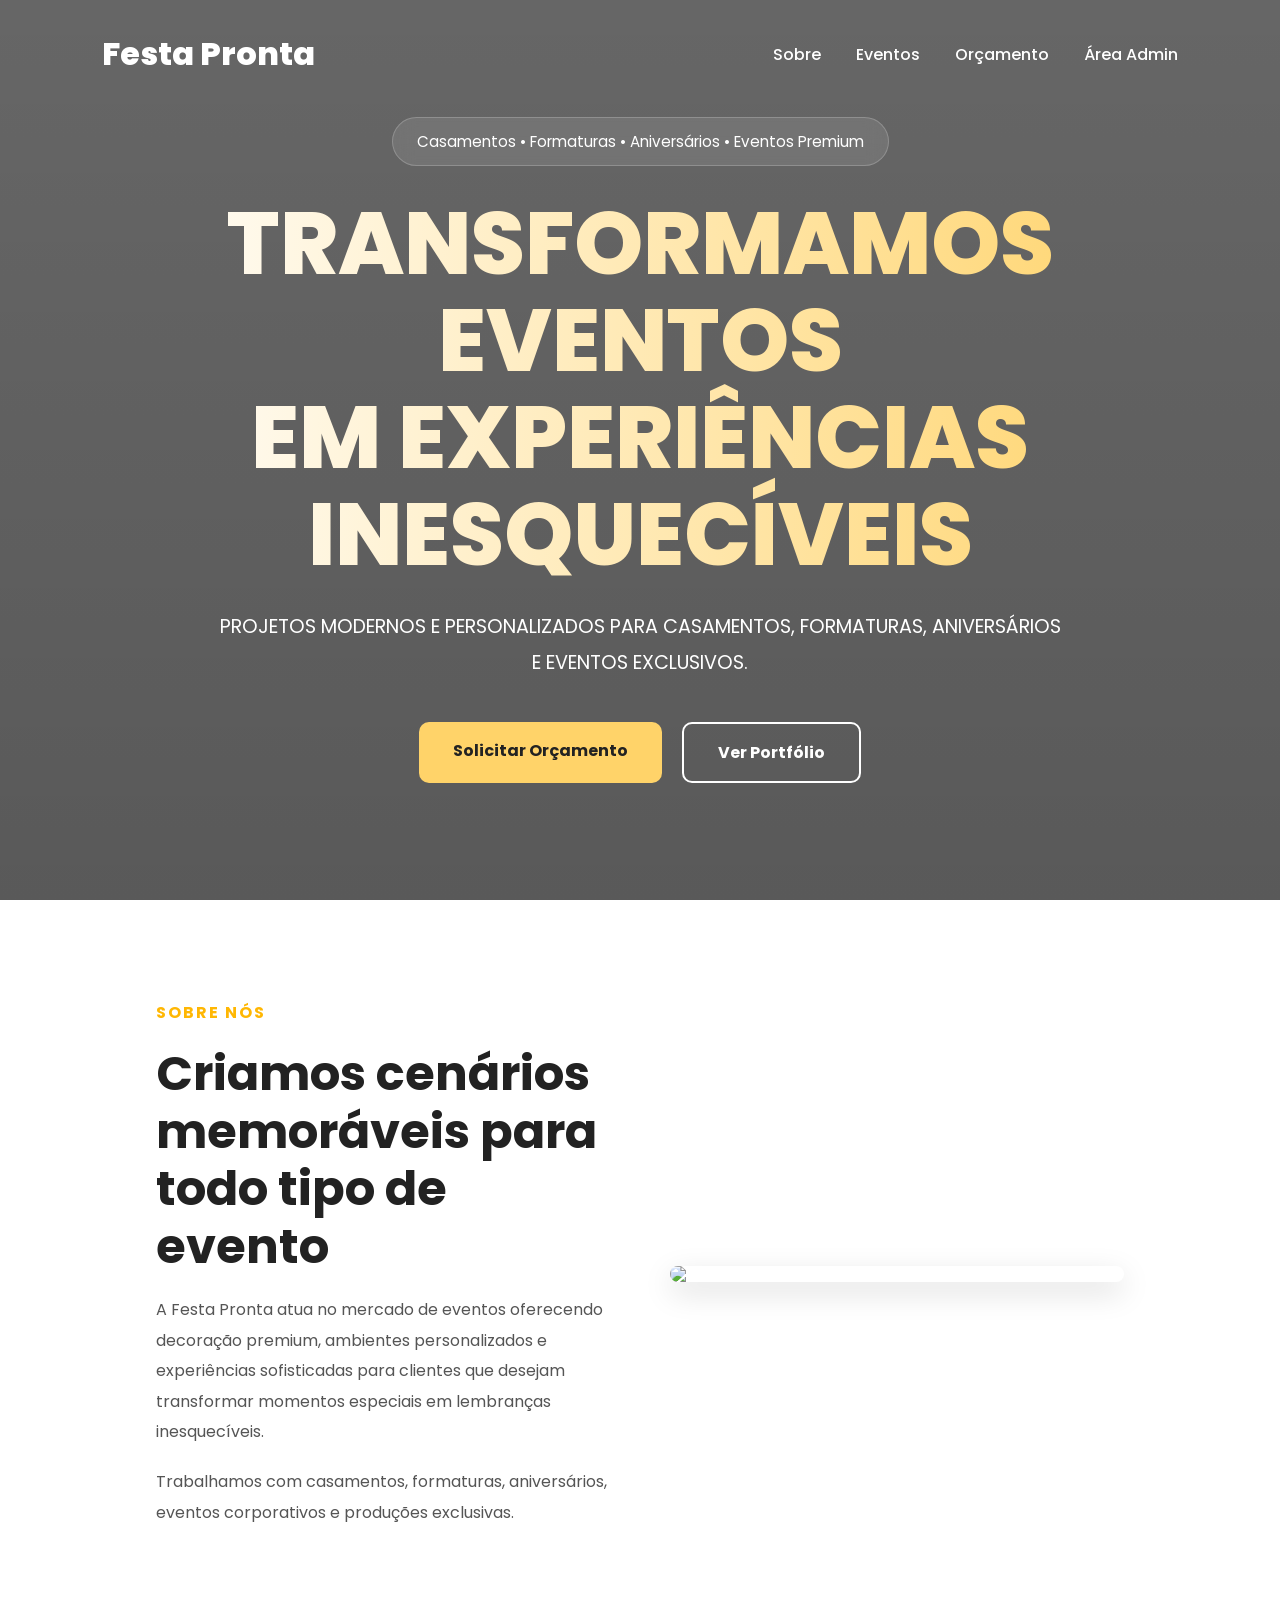
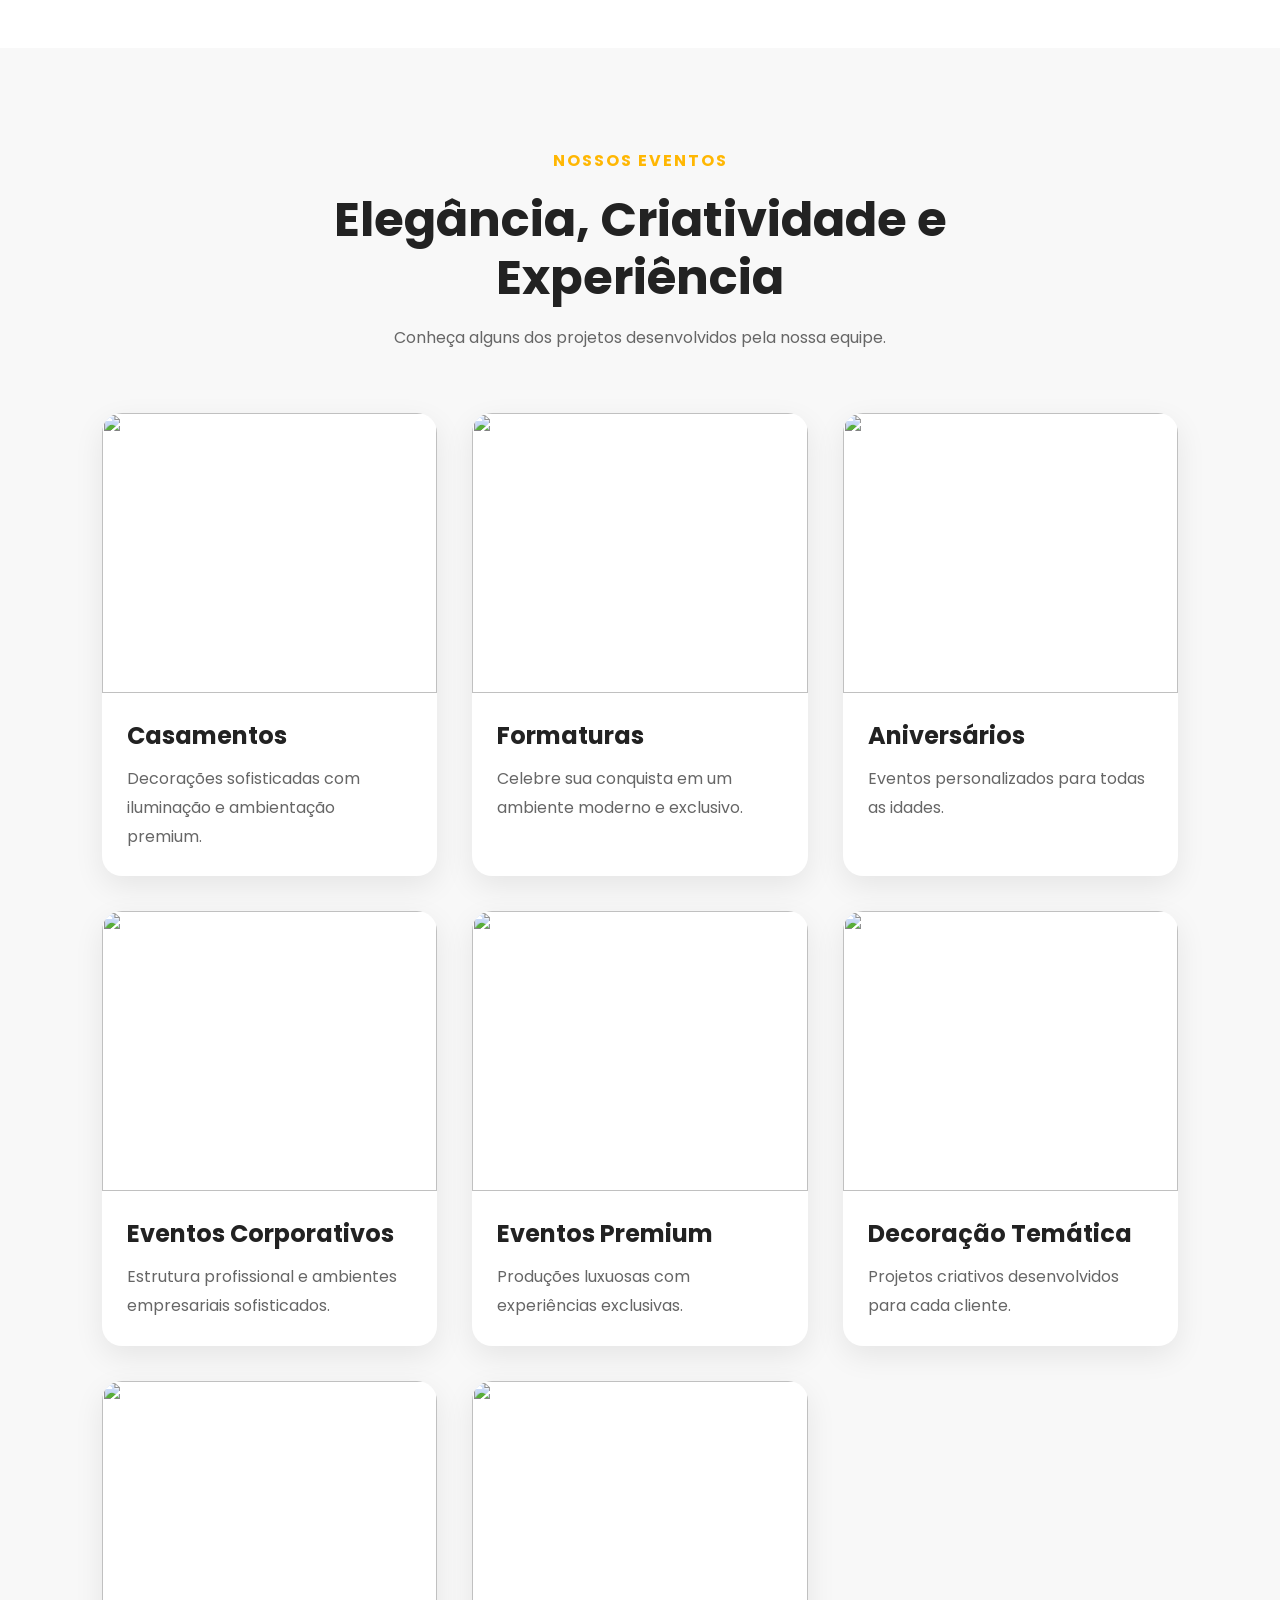
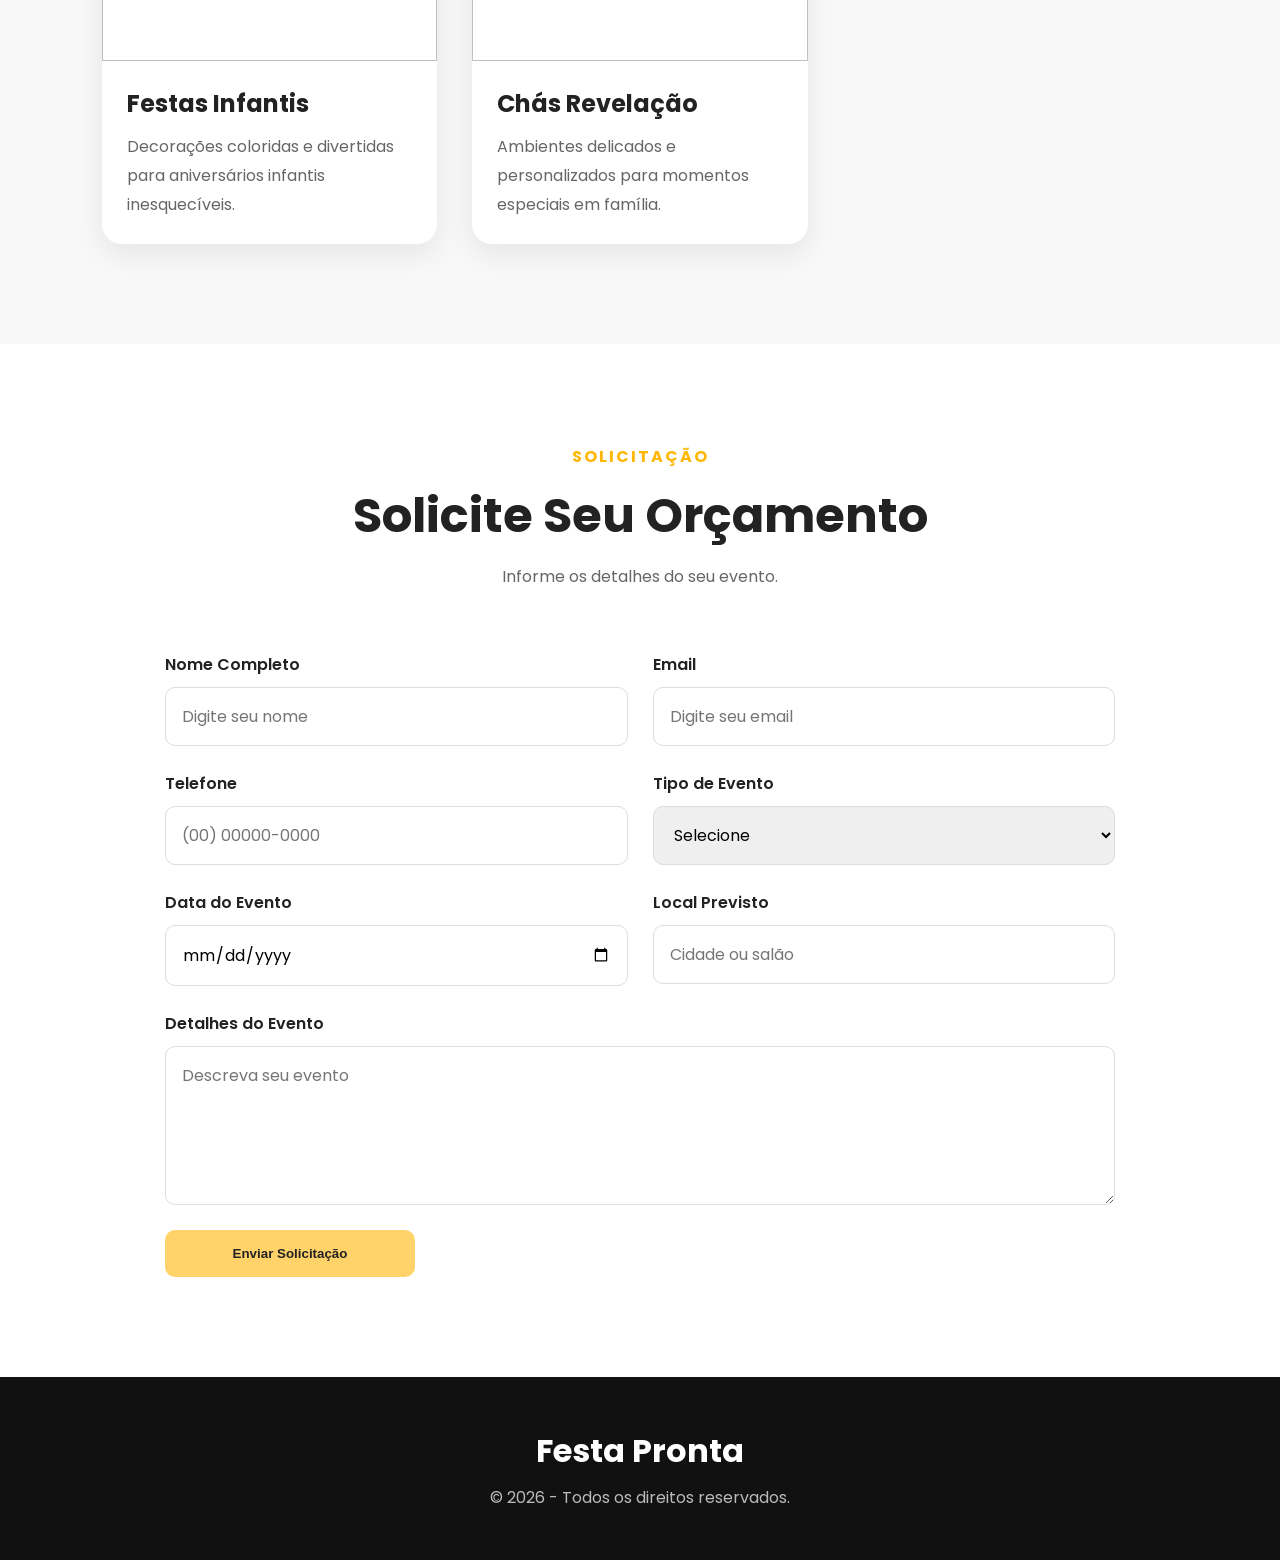
==== index.html @ c8cc6a31 "Tudo pronto" ====
<!doctype html>
<html lang="pt-BR">
  <head>
    <meta charset="UTF-8" />
    <meta name="viewport" content="width=device-width, initial-scale=1.0" />

    <title>Festa Pronta | Eventos & Decorações</title>

    <link rel="stylesheet" href="style.css" />

    <link rel="preconnect" href="https://fonts.googleapis.com" />
    <link rel="preconnect" href="https://fonts.gstatic.com" crossorigin />

    <link
      href="https://fonts.googleapis.com/css2?family=Poppins:wght@300;400;500;600;700;800&display=swap"
      rel="stylesheet"
    />
  </head>

  <body>
    <!-- NAVBAR -->

    <header class="hero">
      <nav class="navbar">
        <div class="logo">Festa Pronta</div>

        <ul class="menu">
          <li><a href="#sobre">Sobre</a></li>
          <li><a href="#portfolio">Eventos</a></li>
          <li><a href="#orcamento">Orçamento</a></li>
          <li><a href="admin.html" class="admin-link"> Área Admin </a></li>
        </ul>
      </nav>

      <!-- HERO -->

      <div class="hero-content">
        <span class="mini-texto">
          Casamentos • Formaturas • Aniversários • Eventos Premium
        </span>

        <h1>
          TRANSFORMAMOS EVENTOS
          <br />
          EM EXPERIÊNCIAS INESQUECÍVEIS
        </h1>

        <p>
          PROJETOS MODERNOS E PERSONALIZADOS PARA CASAMENTOS, FORMATURAS, ANIVERSÁRIOS E
          EVENTOS EXCLUSIVOS.
        </p>

        <div class="hero-buttons">
          <a href="#orcamento" class="btn"> Solicitar Orçamento </a>

          <a href="#portfolio" class="btn-outline"> Ver Portfólio </a>
        </div>
      </div>
    </header>

    <!-- SOBRE -->

    <section class="sobre" id="sobre">
      <div class="container">
        <div class="sobre-texto">
          <span class="section-mini"> Sobre Nós </span>

          <h2>Criamos cenários memoráveis para todo tipo de evento</h2>

          <p>
            A Festa Pronta atua no mercado de eventos oferecendo decoração premium, ambientes
            personalizados e experiências sofisticadas para clientes que desejam transformar
            momentos especiais em lembranças inesquecíveis.
          </p>

          <p>
            Trabalhamos com casamentos, formaturas, aniversários, eventos corporativos e
            produções exclusivas.
          </p>
        </div>

        <div class="sobre-imagem">
          <img
            src="https://images.unsplash.com/photo-1519167758481-83f550bb49b3?q=80&w=1200&auto=format&fit=crop"
          />
        </div>
      </div>
    </section>

    <!-- PORTFOLIO -->

    <section class="portfolio" id="portfolio">
      <div class="titulo-section">
        <span> Nossos Eventos </span>

        <h2>Elegância, Criatividade e Experiência</h2>

        <p>Conheça alguns dos projetos desenvolvidos pela nossa equipe.</p>
      </div>

      <div class="galeria">
        <div class="card">
          <img
            src="https://images.unsplash.com/photo-1511285560929-80b456fea0bc?q=80&w=1200&auto=format&fit=crop"
          />

          <div class="card-content">
            <h3>Casamentos</h3>

            <p>Decorações sofisticadas com iluminação e ambientação premium.</p>
          </div>
        </div>

        <div class="card">
          <img
            src="https://s2.glbimg.com/tyui7QKCXez5rlboY9S839lcAIk=/620x465/s.glbimg.com/jo/g1/f/original/2014/02/26/julio-fugimoto-7.jpg"
          />

          <div class="card-content">
            <h3>Formaturas</h3>

            <p>Celebre sua conquista em um ambiente moderno e exclusivo.</p>
          </div>
        </div>

        <div class="card">
          <img
            src="https://www.villaglam.com.br/imagens/categorias/espacos-festa-aniversario-sao-paulo-01.webp"
          />

          <div class="card-content">
            <h3>Aniversários</h3>

            <p>Eventos personalizados para todas as idades.</p>
          </div>
        </div>

        <div class="card">
          <img
            src="https://images.unsplash.com/photo-1511578314322-379afb476865?q=80&w=1200&auto=format&fit=crop"
          />

          <div class="card-content">
            <h3>Eventos Corporativos</h3>

            <p>Estrutura profissional e ambientes empresariais sofisticados.</p>
          </div>
        </div>

        <div class="card">
          <img
            src="https://images.unsplash.com/photo-1492684223066-81342ee5ff30?q=80&w=1200&auto=format&fit=crop"
          />

          <div class="card-content">
            <h3>Eventos Premium</h3>

            <p>Produções luxuosas com experiências exclusivas.</p>
          </div>
        </div>

        <div class="card">
          <img
            src="https://images.unsplash.com/photo-1464366400600-7168b8af9bc3?q=80&w=1200&auto=format&fit=crop"
          />

          <div class="card-content">
            <h3>Decoração Temática</h3>

            <p>Projetos criativos desenvolvidos para cada cliente.</p>
          </div>
        </div>

        <!-- FESTA INFANTIL -->
        <div class="card">
          <img
            src="https://img77.uenicdn.com/image/upload/v1614637250/business/c602f95e-e6ba-4221-a7ba-969f557e10a0.jpg"
          />

          <div class="card-content">
            <h3>Festas Infantis</h3>

            <p>Decorações coloridas e divertidas para aniversários infantis inesquecíveis.</p>
          </div>
        </div>

        <!-- CHÁ REVELAÇÃO -->
        <div class="card">
          <img
            src="https://www.huggies.com.br/-/media/feature/huggies/lao/global/brarticleimg/cha_revelacao_branco_dourado.jpg"
          />

          <div class="card-content">
            <h3>Chás Revelação</h3>

            <p>Ambientes delicados e personalizados para momentos especiais em família.</p>
          </div>
        </div>
      </div>
    </section>

    <!-- FORMULARIO -->

    <section class="formulario" id="orcamento">
      <div class="titulo-section">
        <span> Solicitação </span>

        <h2>Solicite Seu Orçamento</h2>

        <p>Informe os detalhes do seu evento.</p>
      </div>

      <form class="form" id="formEvento">
        <div class="input-group">
          <label>Nome Completo</label>
          <input type="text" id="nome" placeholder="Digite seu nome" />
        </div>

        <div class="input-group">
          <label>Email</label>
          <input type="email" id="email" placeholder="Digite seu email" />
        </div>

        <div class="input-group">
          <label>Telefone</label>
          <input type="tel" id="telefone" placeholder="(00) 00000-0000" />
        </div>

        <div class="input-group">
          <label>Tipo de Evento</label>

          <select id="evento">
            <option>Selecione</option>
            <option>Casamento</option>
            <option>Formatura</option>
            <option>Aniversário</option>
            <option>Evento Corporativo</option>
          </select>
        </div>

        <div class="input-group">
          <label>Data do Evento</label>
          <input type="date" id="data" />
        </div>

        <div class="input-group">
          <label>Local Previsto</label>
          <input type="text" id="local" placeholder="Cidade ou salão" />
        </div>

        <div class="input-group full">
          <label>Detalhes do Evento</label>
          <textarea rows="5" placeholder="Descreva seu evento"></textarea>
        </div>

        <button class="btn">Enviar Solicitação</button>
      </form>
    </section>

    <!-- FOOTER -->

    <footer>
      <h3>Festa Pronta</h3>

      <p>© 2026 - Todos os direitos reservados.</p>
    </footer>
    <script src="script.js"></script>
  </body>
</html>
---- style.css ----
/* =========================
   RESET
========================= */

* {
  margin: 0;
  padding: 0;
  box-sizing: border-box;
}

html {
  scroll-behavior: smooth;
}

body {
  font-family: "Poppins", sans-serif;
  background: #ffffff;
  color: #222;
  overflow-x: hidden;
}

/* =========================
   GLOBAL
========================= */

.container {
  width: 90%;
  max-width: 1200px;
  margin: auto;
}

section {
  padding: 100px 8%;
}

img {
  max-width: 100%;
  display: block;
}

a {
  text-decoration: none;
}

/* =========================
   NAVBAR
========================= */

.navbar {
  width: 100%;
  display: flex;
  justify-content: space-between;
  align-items: center;

  padding: 30px 8%;

  position: absolute;
  top: 0;
  left: 0;
  z-index: 1000;
}

.logo {
  font-size: 2rem;
  font-weight: 800;
  color: #fff;
}

.menu {
  display: flex;
  list-style: none;
  gap: 35px;
}

.menu a {
  color: #fff;
  font-weight: 500;
  transition: 0.3s;
  position: relative;
}

.menu a:hover {
  color: #ffd369;
}

/* =========================
   HERO
========================= */

.hero {
  min-height: 100vh;

  background:
    linear-gradient(rgba(0, 0, 0, 0.6), rgba(0, 0, 0, 0.65)),
    url("https://images.unsplash.com/photo-1492684223066-81342ee5ff30?q=80&w=1600&auto=format&fit=crop");

  background-size: cover;
  background-position: center;

  display: flex;
  flex-direction: column;
}

.hero-content {
  flex: 1;

  display: flex;
  flex-direction: column;

  justify-content: center;
  align-items: center;

  text-align: center;

  color: #fff;

  padding: 20px;
}

.mini-texto {
  background: rgba(255, 255, 255, 0.1);

  border: 1px solid rgba(255, 255, 255, 0.2);

  padding: 12px 24px;

  border-radius: 50px;

  backdrop-filter: blur(10px);

  margin-bottom: 30px;

  font-size: 0.95rem;
}

.hero-content h1 {
  font-size: 5.5rem;

  line-height: 1.1;

  max-width: 1100px;

  margin-bottom: 25px;

  font-weight: 800;

  background: linear-gradient(to right, #ffffff, #ffd369);

  -webkit-background-clip: text;
  -webkit-text-fill-color: transparent;
}

.hero-content p {
  max-width: 850px;

  font-size: 1.2rem;

  line-height: 1.9;

  margin-bottom: 40px;
}

.hero-buttons {
  display: flex;
  gap: 20px;
  flex-wrap: wrap;
}

/* =========================
   BUTTONS
========================= */

.btn {
  background: #ffd369;
  color: #222;

  padding: 16px 34px;

  border-radius: 10px;

  font-weight: 700;

  transition: 0.3s;

  border: none;

  cursor: pointer;
}

.btn:hover {
  transform: translateY(-3px);
  background: #ffc947;
}

.btn-outline {
  border: 2px solid #fff;

  color: #fff;

  padding: 16px 34px;

  border-radius: 10px;

  font-weight: 700;

  transition: 0.3s;
}

.btn-outline:hover {
  background: #fff;
  color: #222;
}

/* =========================
   SOBRE
========================= */

.sobre {
  background: #fff;
}

.sobre .container {
  display: flex;
  align-items: center;
  gap: 60px;
}

.sobre-texto {
  flex: 1;
}

.section-mini {
  color: #ffb703;

  font-weight: 700;

  letter-spacing: 2px;

  text-transform: uppercase;
}

.sobre-texto h2 {
  font-size: 3rem;

  margin: 20px 0;

  line-height: 1.2;
}

.sobre-texto p {
  line-height: 1.9;

  margin-bottom: 20px;

  color: #555;
}

.sobre-imagem {
  flex: 1;
}

.sobre-imagem img {
  border-radius: 20px;

  box-shadow: 0 10px 30px rgba(0, 0, 0, 0.15);
}

/* =========================
   TITULOS
========================= */

.titulo-section {
  text-align: center;
  margin-bottom: 60px;
}

.titulo-section span {
  color: #ffb703;

  font-weight: 700;

  letter-spacing: 2px;

  text-transform: uppercase;
}

.titulo-section h2 {
  font-size: 3rem;

  margin: 18px auto;

  max-width: 900px;

  line-height: 1.2;
}

.titulo-section p {
  max-width: 700px;

  margin: auto;

  color: #666;

  line-height: 1.8;
}

/* =========================
   PORTFOLIO
========================= */

.portfolio {
  background: #f8f8f8;
}

.galeria {
  display: grid;

  grid-template-columns: repeat(auto-fit, minmax(320px, 1fr));

  gap: 35px;
}

.card {
  background: #fff;

  border-radius: 20px;

  overflow: hidden;

  box-shadow: 0 10px 30px rgba(0, 0, 0, 0.08);

  transition: 0.4s;
}

.card:hover {
  transform: translateY(-10px);
}

.card img {
  width: 100%;
  height: 280px;
  object-fit: cover;
}

.card-content {
  padding: 25px;
}

.card-content h3 {
  font-size: 1.5rem;

  margin-bottom: 12px;
}

.card-content p {
  line-height: 1.8;

  color: #666;
}

/* =========================
   FORMULARIO
========================= */

.formulario {
  background: #fff;
}

.form {
  max-width: 950px;

  margin: auto;

  display: grid;

  grid-template-columns: 1fr 1fr;

  gap: 25px;
}

.input-group {
  display: flex;
  flex-direction: column;
}

.input-group label {
  margin-bottom: 10px;

  font-weight: 600;
}

.input-group input,
.input-group select,
.input-group textarea {
  padding: 16px;

  border: 1px solid #ddd;

  border-radius: 10px;

  font-size: 1rem;

  font-family: "Poppins", sans-serif;

  transition: 0.3s;
}

.input-group input:focus,
.input-group select:focus,
.input-group textarea:focus {
  outline: none;
  border-color: #ffb703;
}

.input-group.full {
  grid-column: 1 / -1;
}

.form button {
  width: 250px;
}

/* =========================
   FOOTER
========================= */

footer {
  background: #111;

  color: #fff;

  text-align: center;

  padding: 50px 20px;
}

footer h3 {
  font-size: 2rem;

  margin-bottom: 10px;
}

footer p {
  color: #bbb;
}

/* =========================
   RESPONSIVO
========================= */

@media (max-width: 950px) {
  .navbar {
    padding: 25px 5%;
  }

  .menu {
    display: none;
  }

  .hero-content h1 {
    font-size: 3.5rem;
  }

  .hero-content p {
    font-size: 1rem;
  }

  .sobre .container {
    flex-direction: column;
  }

  .titulo-section h2 {
    font-size: 2.2rem;
  }

  .sobre-texto h2 {
    font-size: 2.2rem;
  }

  .form {
    grid-template-columns: 1fr;
  }
}

@media (max-width: 600px) {
  .hero-content h1 {
    font-size: 2.6rem;
  }

  .mini-texto {
    font-size: 0.8rem;
  }

  .btn,
  .btn-outline {
    width: 100%;
    text-align: center;
  }
}
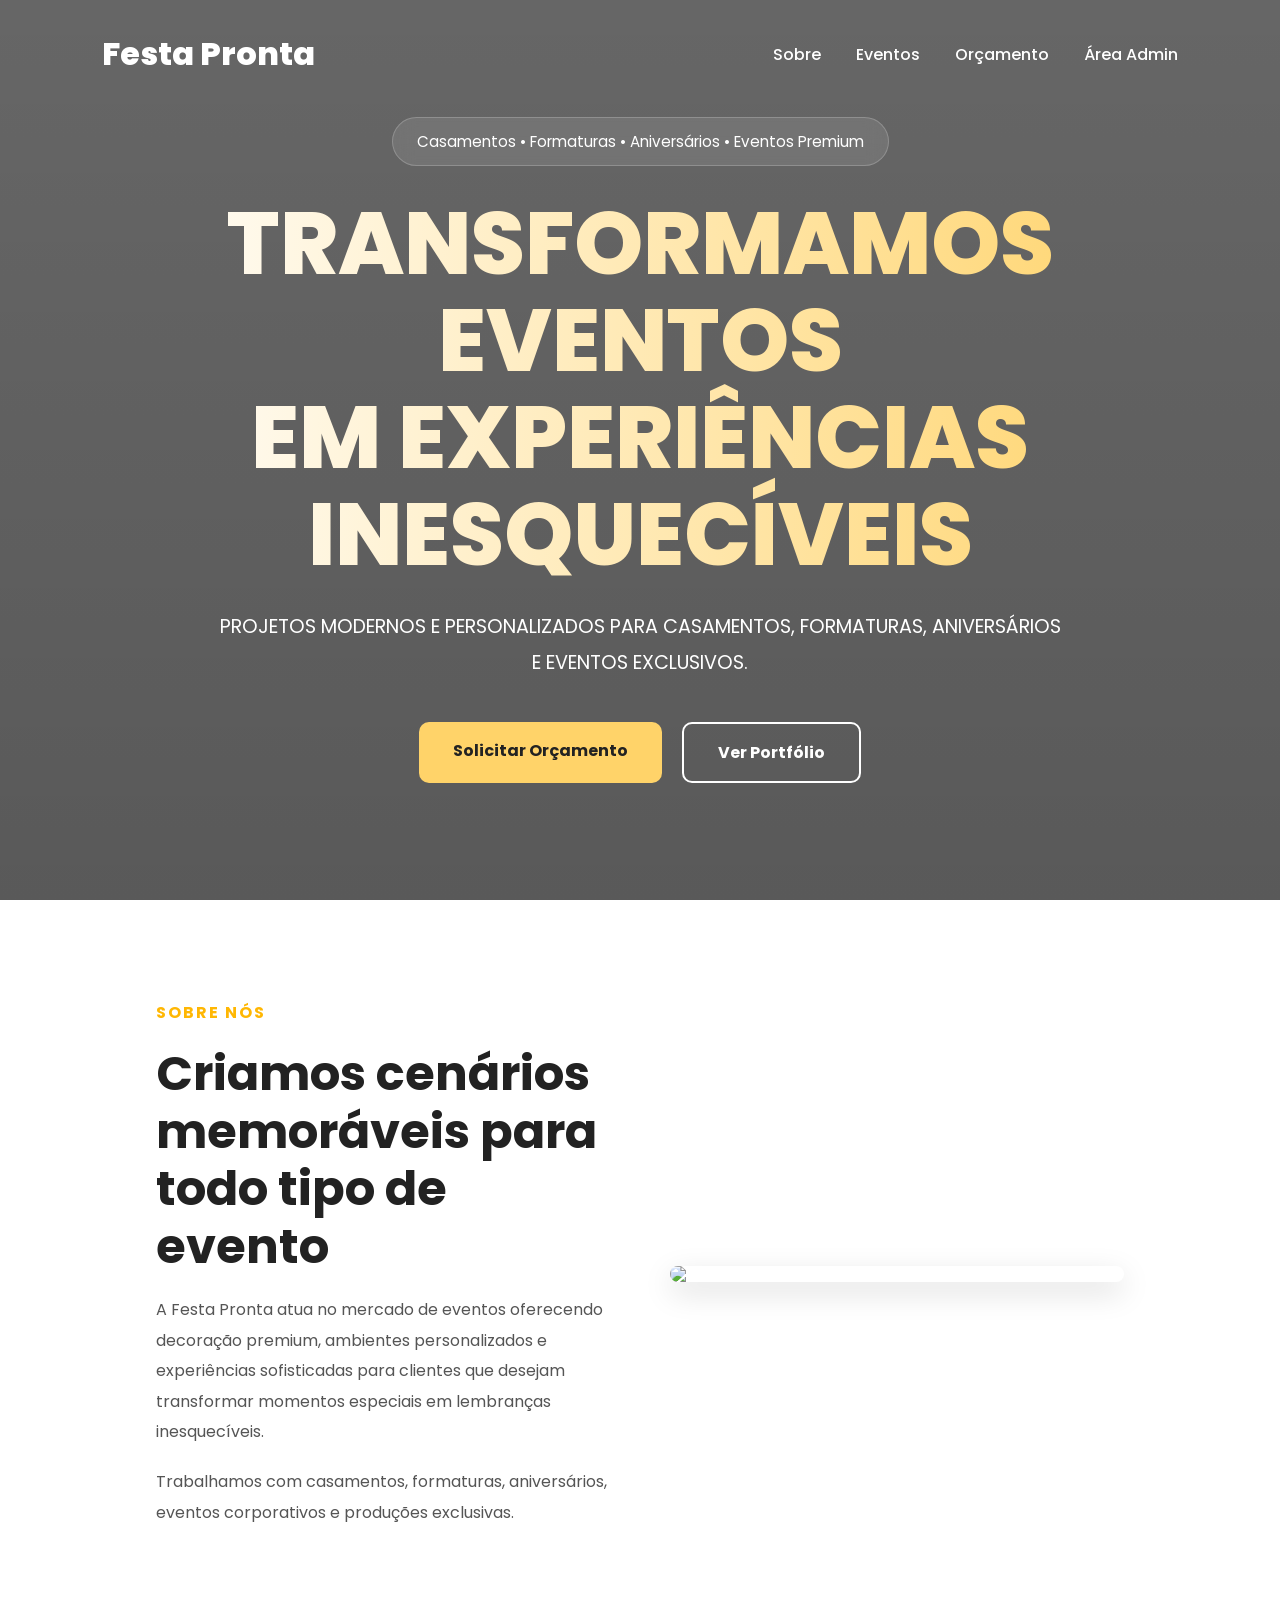
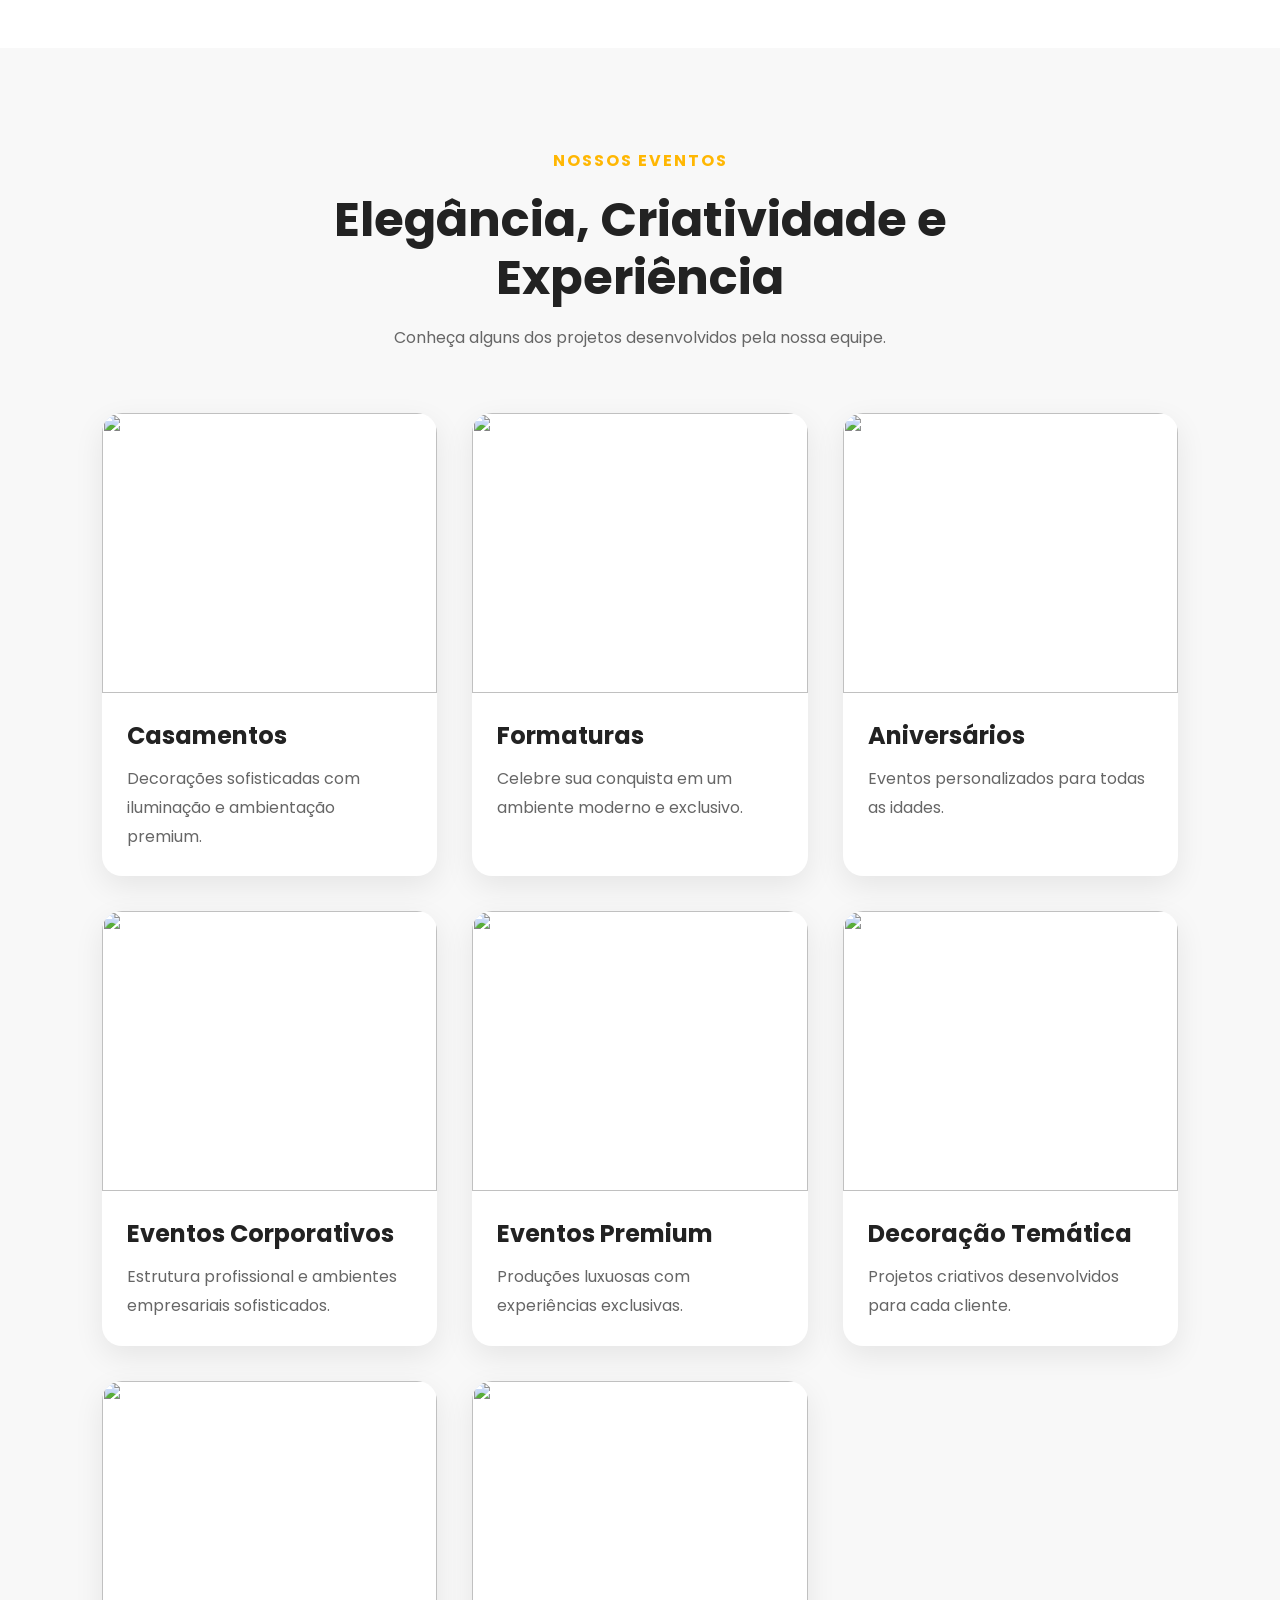
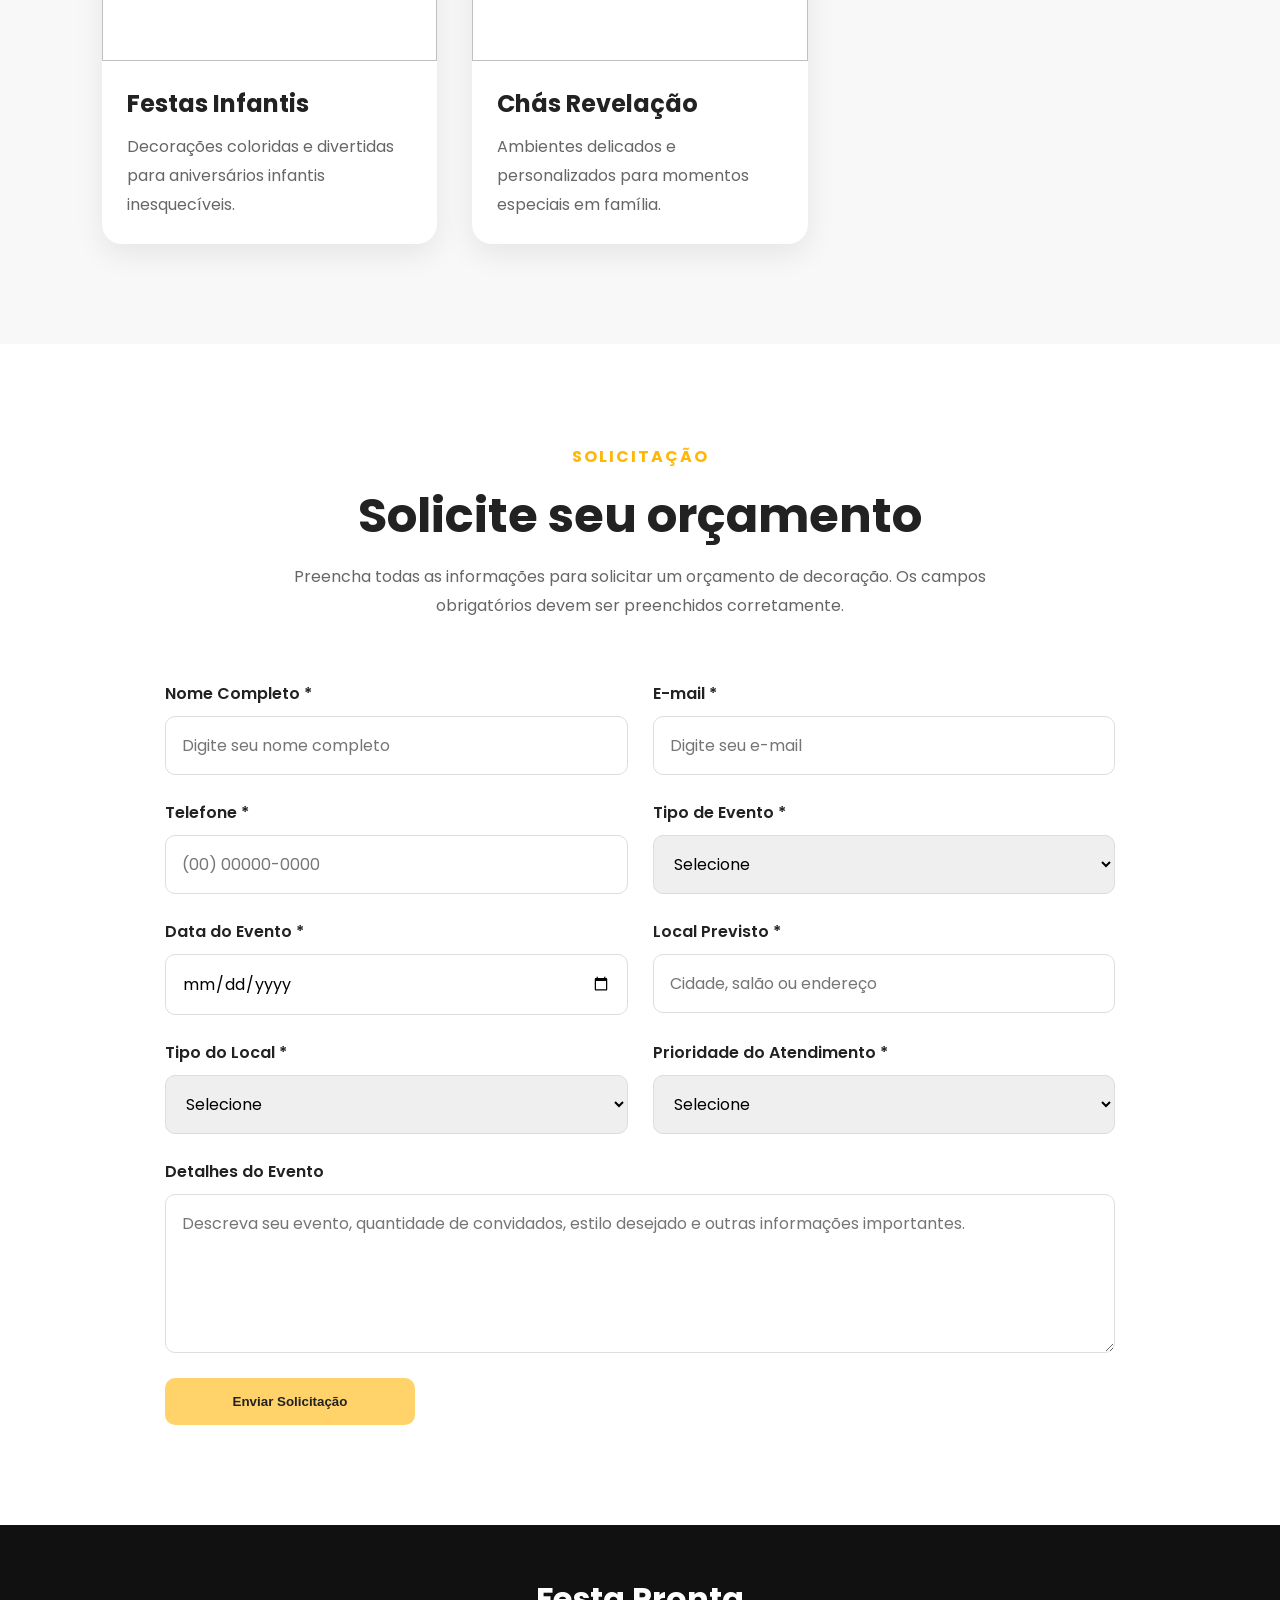
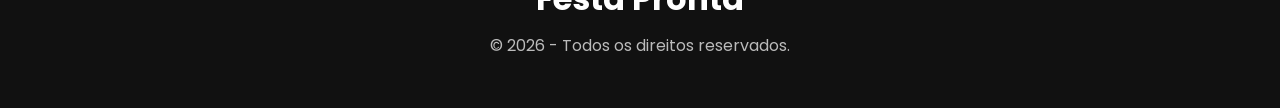
==== commit 5078adf7: "1.1.0" ====
--- a/index.html
+++ b/index.html
@@ -201,36 +201,41 @@
 
     <!-- FORMULARIO -->
 
+    <!-- FORMULÁRIO -->
+
     <section class="formulario" id="orcamento">
       <div class="titulo-section">
-        <span> Solicitação </span>
-
-        <h2>Solicite Seu Orçamento</h2>
-
-        <p>Informe os detalhes do seu evento.</p>
+        <span>Solicitação</span>
+
+        <h2>Solicite seu orçamento</h2>
+
+        <p>
+          Preencha todas as informações para solicitar um orçamento de decoração. Os campos
+          obrigatórios devem ser preenchidos corretamente.
+        </p>
       </div>
 
       <form class="form" id="formEvento">
         <div class="input-group">
-          <label>Nome Completo</label>
-          <input type="text" id="nome" placeholder="Digite seu nome" />
-        </div>
-
-        <div class="input-group">
-          <label>Email</label>
-          <input type="email" id="email" placeholder="Digite seu email" />
-        </div>
-
-        <div class="input-group">
-          <label>Telefone</label>
+          <label for="nome">Nome Completo *</label>
+          <input type="text" id="nome" placeholder="Digite seu nome completo" />
+        </div>
+
+        <div class="input-group">
+          <label for="email">E-mail *</label>
+          <input type="email" id="email" placeholder="Digite seu e-mail" />
+        </div>
+
+        <div class="input-group">
+          <label for="telefone">Telefone *</label>
           <input type="tel" id="telefone" placeholder="(00) 00000-0000" />
         </div>
 
         <div class="input-group">
-          <label>Tipo de Evento</label>
+          <label for="evento">Tipo de Evento *</label>
 
           <select id="evento">
-            <option>Selecione</option>
+            <option value="">Selecione</option>
             <option>Casamento</option>
             <option>Formatura</option>
             <option>Aniversário</option>
@@ -239,21 +244,53 @@
         </div>
 
         <div class="input-group">
-          <label>Data do Evento</label>
+          <label for="data">Data do Evento *</label>
           <input type="date" id="data" />
         </div>
 
         <div class="input-group">
-          <label>Local Previsto</label>
-          <input type="text" id="local" placeholder="Cidade ou salão" />
+          <label for="local">Local Previsto *</label>
+          <input type="text" id="local" placeholder="Cidade, salão ou endereço" />
+        </div>
+
+        <!-- Aula 6 -->
+
+        <div class="input-group">
+          <label for="tipoLocal">Tipo do Local *</label>
+
+          <select id="tipoLocal">
+            <option value="">Selecione</option>
+            <option>Salão de Festas</option>
+            <option>Chácara</option>
+            <option>Igreja</option>
+            <option>Residência</option>
+            <option>Clube</option>
+            <option>Outro</option>
+          </select>
+        </div>
+
+        <div class="input-group">
+          <label for="prioridade">Prioridade do Atendimento *</label>
+
+          <select id="prioridade">
+            <option value="">Selecione</option>
+            <option>Baixa</option>
+            <option>Média</option>
+            <option>Alta</option>
+          </select>
         </div>
 
         <div class="input-group full">
-          <label>Detalhes do Evento</label>
-          <textarea rows="5" placeholder="Descreva seu evento"></textarea>
-        </div>
-
-        <button class="btn">Enviar Solicitação</button>
+          <label for="descricao">Detalhes do Evento</label>
+
+          <textarea
+            id="descricao"
+            rows="5"
+            placeholder="Descreva seu evento, quantidade de convidados, estilo desejado e outras informações importantes."
+          ></textarea>
+        </div>
+
+        <button type="submit" class="btn">Enviar Solicitação</button>
       </form>
     </section>
 
